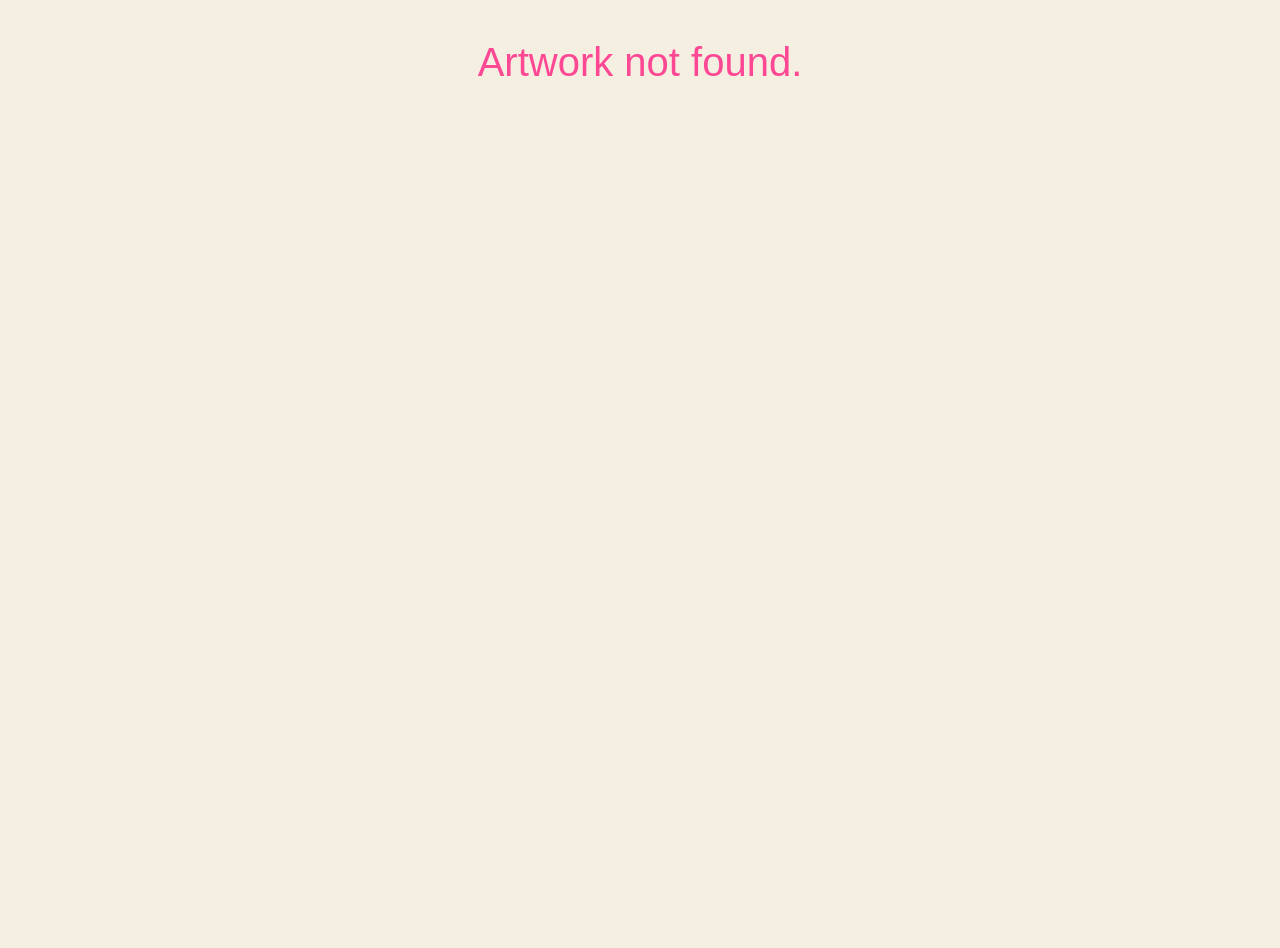
==== artwork.html @ f3291638 "Grid artworks with page for each artwork" ====
<!DOCTYPE html>
<html lang="en">
<head>
    <meta charset="UTF-8">
    <meta name="viewport" content="width=device-width, initial-scale=1.0">
    <title>Bonnie</title>
    <link rel="stylesheet" href="styles/artwork.css">
</head>
<body>
    <div id="artwork-page"></div>
    <script src="scripts/artwork.js"></script>
</body>
</html>
---- styles/artwork.css ----
body {
    min-height: 100vh;
    overflow: hidden; 
    font-size: 40px;
    color: #fe4894;
    background-color: #f4efe1;
    margin-left: 200px;
    margin-right: 200px;
}

p {
    font-family:Arial, Helvetica, sans-serif;
    display: flex;
    justify-content: center;
    align-items: center;
}

div {
    font-size: 20px;
    font-family:Arial, Helvetica, sans-serif;
}
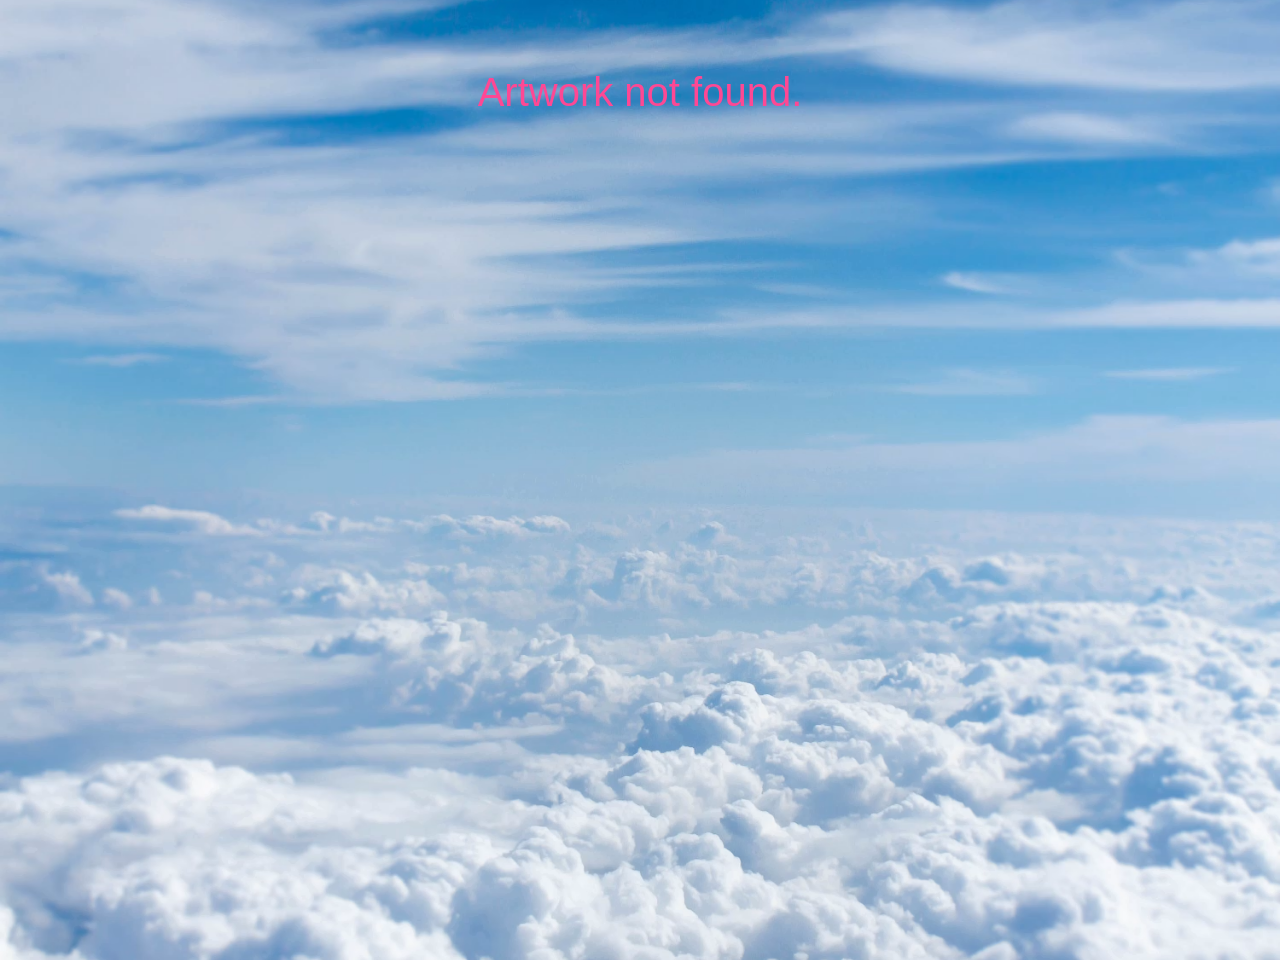
==== commit f8336d4f: "match style" ====
--- a/artwork.html
+++ b/artwork.html
@@ -4,6 +4,7 @@
     <meta charset="UTF-8">
     <meta name="viewport" content="width=device-width, initial-scale=1.0">
     <title>Bonnie</title>
+    <link rel="stylesheet" href="styles/styles.css">
     <link rel="stylesheet" href="styles/artwork.css">
 </head>
 <body>
--- a/styles/styles.css
+++ b/styles/styles.css
@@ -0,0 +1,42 @@
+
+body {
+    min-height: 100vh;
+    padding: 30px;
+    margin: 0;
+    overflow: hidden; 
+    font-size: 40px;
+    color: #fe4894;
+    position: relative;
+    background-image: url('../assets/images/skyLong.jpg');
+    background-size: cover;
+    background-position:center;
+    background-repeat: no-repeat;
+    background-attachment: fixed;
+}
+
+p {
+    font-family:Arial, Helvetica, sans-serif;
+    display: flex;
+    justify-content: center;
+    align-items: center;
+}
+
+div {
+    font-size: 20px;
+    font-family:Arial, Helvetica, sans-serif;
+}
+
+#title {
+    margin: 0;
+    margin-bottom: 30px;
+}
+
+#bg-image {
+    position: absolute;
+    top: 0;
+    left: 0;
+    width: 100%;
+    display: block;
+    z-index: -1;
+}
+
--- a/styles/artwork.css
+++ b/styles/artwork.css
@@ -1,24 +1,11 @@
-
-
-body {
-    min-height: 100vh;
-    overflow: hidden; 
-    font-size: 40px;
-    color: #fe4894;
-    background-color: #f4efe1;
-    margin-left: 200px;
-    margin-right: 200px;
+#artwork-page {
+    display: flex;
+    flex-direction: column;
+    align-items: center;
+    gap: 12px;
 }
 
-p {
-    font-family:Arial, Helvetica, sans-serif;
-    display: flex;
-    justify-content: center;
-    align-items: center;
-}
-
-div {
-    font-size: 20px;
-    font-family:Arial, Helvetica, sans-serif;
-}
-
+#artwork-page img,
+#artwork-page iframe {
+    max-width: 100%;
+}
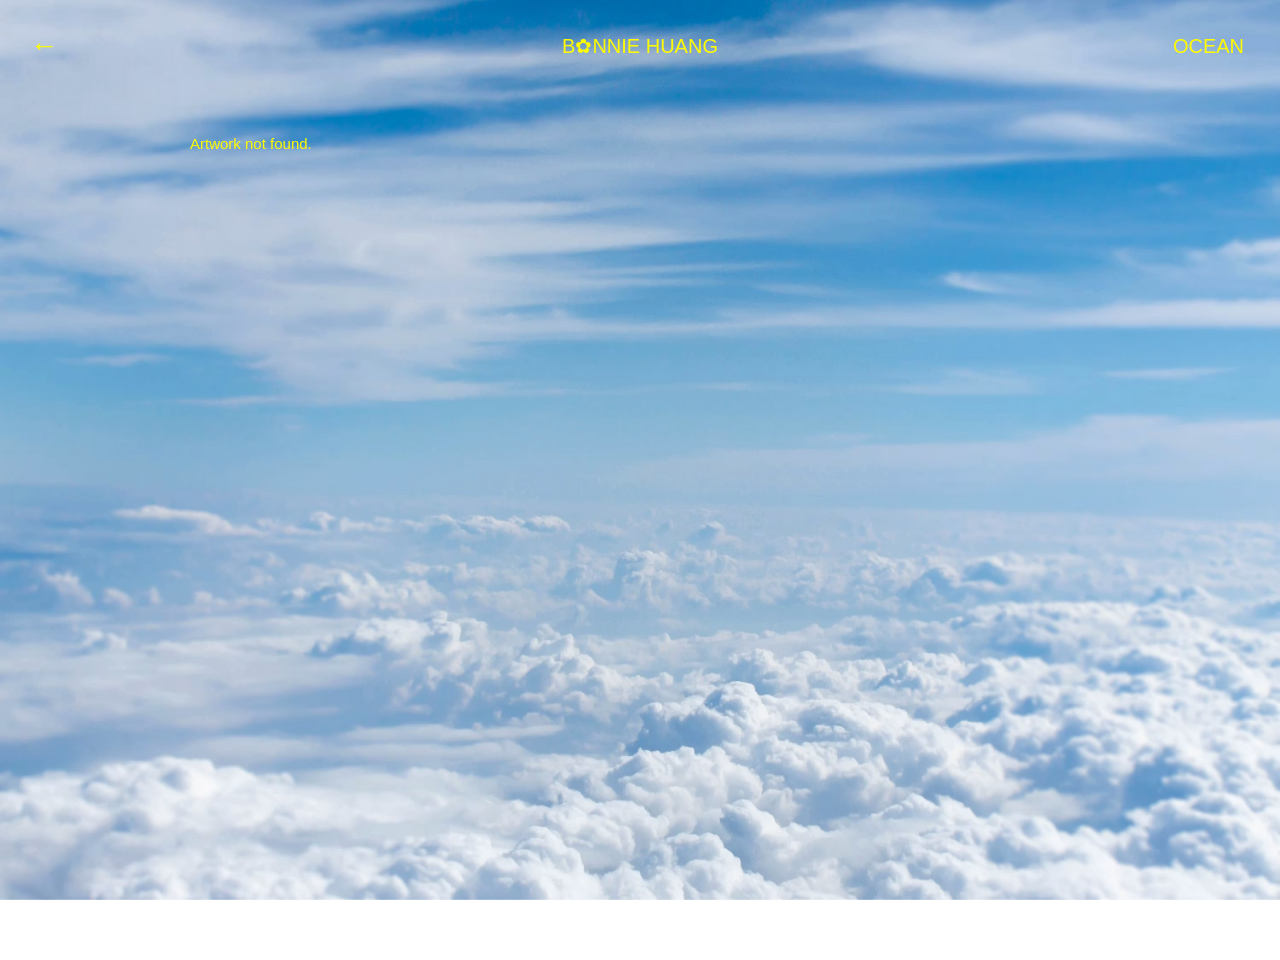
==== commit 502c923c: "artwork pages" ====
--- a/artwork.html
+++ b/artwork.html
@@ -1,5 +1,6 @@
 <!DOCTYPE html>
 <html lang="en">
+
 <head>
     <meta charset="UTF-8">
     <meta name="viewport" content="width=device-width, initial-scale=1.0">
@@ -7,8 +8,23 @@
     <link rel="stylesheet" href="styles/styles.css">
     <link rel="stylesheet" href="styles/artwork.css">
 </head>
+
 <body>
+
+    <input type="checkbox" id="view-toggle" hidden>
+
+    <header>
+        <a href="index.html#showArtworks" id="back-arrow">←</a> 
+
+        <a href="index.html" id="title">B✿NNIE HUANG</a>
+
+        <button id="theme-toggle"></button>
+    </header>
+
     <div id="artwork-page"></div>
+
+    <script src="scripts/theme.js"></script>
     <script src="scripts/artwork.js"></script>
 </body>
+
 </html>
--- a/styles/styles.css
+++ b/styles/styles.css
@@ -1,34 +1,35 @@
-
 body {
     min-height: 100vh;
     padding: 30px;
     margin: 0;
     overflow: hidden; 
-    font-size: 40px;
-    color: #fe4894;
+    font-size: 15px;
+    color: rgb(255, 251, 0);
+    /* color: #fe4894; */
     position: relative;
-    background-image: url('../assets/images/skyLong.jpg');
-    background-size: cover;
-    background-position:center;
-    background-repeat: no-repeat;
-    background-attachment: fixed;
+    font-family:Arial, Helvetica, sans-serif;
+    opacity: 0;
+    transition: opacity 1.2s ease;
 }
 
-p {
-    font-family:Arial, Helvetica, sans-serif;
-    display: flex;
-    justify-content: center;
-    align-items: center;
+/* ************** BACKGROUND IMAGE **************** */
+body::before {
+    content: "";
+    position: fixed;
+    inset: 0;
+    z-index: -1;
+    background-size: cover;
+    background-position: center;
+    background-repeat: no-repeat;
 }
 
-div {
-    font-size: 20px;
-    font-family:Arial, Helvetica, sans-serif;
+body.theme-sky::before {
+    background-image: url('../assets/images/skyLong.jpg');
 }
 
-#title {
-    margin: 0;
-    margin-bottom: 30px;
+body.theme-ocean::before {
+    background-image: url('../assets/images/oceanComputer.png');
+    background-position: top;
 }
 
 #bg-image {
@@ -39,4 +40,98 @@
     display: block;
     z-index: -1;
 }
+/* ************** BACKGROUND IMAGE **************** */
 
+/* ************** HEADER **************** */
+header {
+    margin: 0;
+    margin-bottom: 60px;
+    display: flex;
+    justify-content: space-between;
+    align-items: center;
+    font-size: 20px;
+    position: relative;
+}
+
+#title {
+    position: absolute;
+    left: 50%;
+    transform: translateX(-50%);
+    color: inherit;
+    text-decoration: none;
+    cursor: pointer;
+}
+
+#theme-toggle {
+    background: none;
+    border: none;
+    color: inherit;
+    text-transform: uppercase;
+    cursor: pointer;
+    font: inherit;
+}
+
+#view-label {
+    cursor: pointer;
+}
+
+#theme-toggle:hover, #view-label:hover, #title:hover {
+    background-color: rgba(255, 247, 0, 0.304);
+}
+
+.show-when-artworks {
+    display: none;
+}
+
+#view-toggle:checked ~ header .show-when-about {
+    display: none;
+}
+
+#view-toggle:checked ~ header .show-when-artworks {
+    display: inline;
+}
+/* ************** HEADER **************** */
+
+/* ************** ABOUT **************** */
+#about-text {
+    display: block;
+    max-width: 800px;
+    margin: 0 auto 30px;
+    text-align: center;
+    /* padding-top: 30px; */
+    font-size: larger;
+}
+
+#view-toggle:checked ~ #about-text {
+    display: none;
+}
+/* ************** ABOUT **************** */
+
+/* ************** ARTWORKS **************** */
+
+#artworks {
+    width: 800px;
+    margin: 0 auto;
+    max-height: 400px;
+    overflow-y: auto;
+    padding-right: 17px;
+    scrollbar-color: rgb(255, 251, 0) transparent;
+    scrollbar-width: thin;
+}
+
+#artworks::-webkit-scrollbar {
+    width: 8px;
+}
+
+#artworks::-webkit-scrollbar-thumb {
+    background-color: rgb(255, 251, 0);
+}
+
+#artworks::-webkit-scrollbar-thumb:hover {
+    background-color: rgba(255, 251, 0, 0.304);
+}
+
+#artworks::-webkit-scrollbar-track {
+    background-color: transparent;
+}
+/* ************** ARTWORKS **************** */
--- a/styles/artwork.css
+++ b/styles/artwork.css
@@ -1,11 +1,54 @@
-#artwork-page {
-    display: flex;
-    flex-direction: column;
-    align-items: center;
-    gap: 12px;
+body {
+    overflow: auto;
 }
 
-#artwork-page img,
-#artwork-page iframe {
-    max-width: 100%;
+header {
+    position: fixed;
+    top: 30px;
+    left: 30px;
+    right: 30px;
+}
+
+#artwork-page {
+    max-width: 900px;
+    margin: 0 auto;
+    padding-top: 90px;
+}
+
+#back-arrow {
+    color: inherit;
+    text-decoration: none;
+    font-size: 1.4em;
+}
+
+.artwork-title {
+    text-align: center;
+    text-transform: uppercase;
+}
+
+.artwork-content {
+    display: flex;
+    gap: 30px;
+    align-items: flex-start;
+}
+
+.artwork-media {
+    flex: 0 1 50%;
+    max-width: 50%;
+}
+
+.artwork-media img,
+.artwork-media iframe {
+    width: 100%;
+    display: block;
+}
+
+.artwork-media iframe {
+    aspect-ratio: 16 / 9;
+    border: none;
+}
+
+.artwork-description {
+    flex: 1 1 50%;
+    margin: 0;
 }
